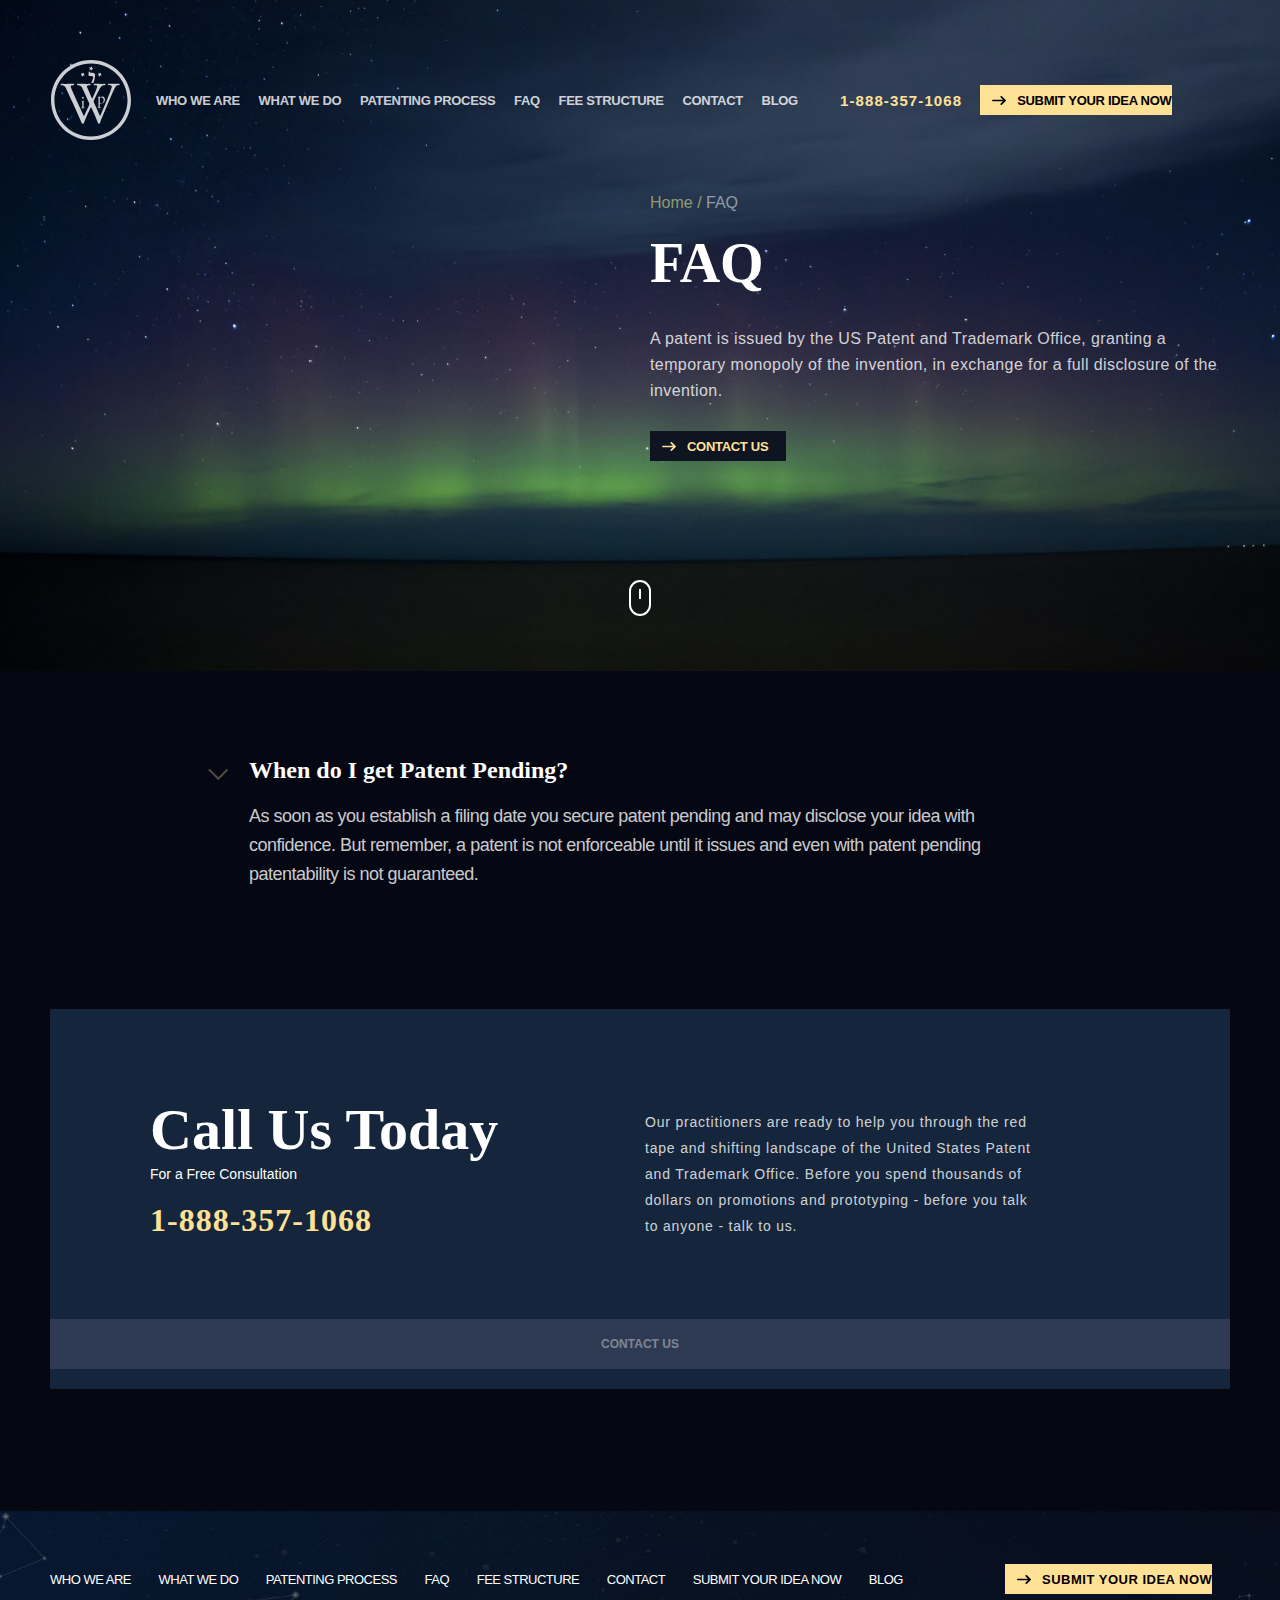
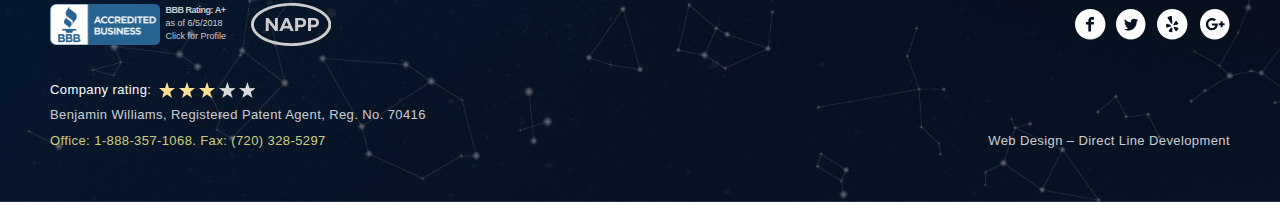
==== FAQ/index.html @ e8d1099b "first commit" ====
<!DOCTYPE html>
<html lang="en">
<head>
    <meta charset="utf-8">
    <meta name="viewport" content="width=device-width, initial-scale=1">
    <title>Williams Intellectual Property</title>
    <link rel="stylesheet" type="text/css" href="style.css">

    <link rel="apple-touch-icon" sizes="180x180" href="../apple-touch-icon.png">
    <link rel="icon" type="image/png" sizes="32x32" href="../favicon-32x32.png">
    <link rel="icon" type="image/png" sizes="16x16" href="../favicon-16x16.png">
    <link rel="manifest" href="../site.webmanifest">
    <link rel="mask-icon" href="../safari-pinned-tab.svg" color="#0e0e0c">
    <meta name="msapplication-TileColor" content="#2b5797">
    <meta name="theme-color" content="#ffffff">

</head>
<body>

<section class="BlockOne">

    <div class="Container">

        <header>

            <div class="MenuContainer">

                <div class="Logo"></div>

                <nav class="Nav">

                    <a href="#">Who we are</a>

                    <a href="#">What we do</a>

                    <a href="#">Patenting process</a>

                    <a href="#">FAQ</a>

                    <a href="#">Fee structure</a>

                    <a href="#">Contact</a>

                    <a href="#">Blog</a>

                </nav>

                <a href="#" class="Tel">1-888-357-1068</a>


                <nav class="Sandwich"></nav>


                <div class="Submit">

                    <a  href="#">
                        <div class="Icon_Arrow_B"></div>
                        <div class="ButtonText">Submit Your Idea Now</div>
                    </a>

                    <div class="HiddenButtons">

                        <a href="#">
                            <div class="Icon_Arrow_Y"></div>
                            <div class="ButtonText">Contact us</div>
                        </a>

                        <a href="#">
                            <div class="Icon_Arrow_Y"></div>
                            <div class="ButtonText">View Our Services</div>
                        </a>

                        <a href="#">
                            <div class="Icon_Arrow_Y"></div>
                            <div class="ButtonText">Download Patent Overview</div>
                        </a>

                    </div>

                </div>

            </div>

            <div class="StartContainer">

                    <header>
                        <nav><a href="../index.html">Home /</a> FAQ</nav>
                    </header>

                    <h2>FAQ</h2>

                    <p>A patent is issued by the US Patent and Trademark Office, granting a temporary monopoly of the invention, in exchange for a full disclosure of the invention.</p>

                    <footer>
                        <a href="#" class="Button">
                            <div class="Icon_Arrow_Y"></div>
                            <div class="ButtonText">Contact us</div>
                        </a>
                    </footer>

            </div>

            <div class="MouseContainer">

                <a href="#NextSection" class="Mouse"></a>

            </div>

        </header>

    </div>

</section>

<section class="BlockTwo">

    <div class="Container" id="NextSection">

        <main>

            <article>

                <section>

                    <div class="Control"></div>

                    <h1>When do I get Patent Pending?</h1>

                    <p>As soon as you establish a filing date you secure patent pending and may disclose your idea
                        with confidence. But remember, a patent is not enforceable until it issues and even with
                        patent pending patentability is not guaranteed.</p>

                </section>

            </article>

            <div class="CallUsToday">

                <div>
                    <h1>Call Us Today</h1>

                    <p>For a Free Consultation</p>

                    <a href="#" class="Tel">1-888-357-1068</a>
                </div>

                <p>Our practitioners are ready to help you through the red tape and shifting landscape of the United States Patent and Trademark Office. Before you spend thousands of dollars on promotions and prototyping - before you talk to anyone - talk to us.</p>

                <a href="#">Contact us</a>

            </div>

        </main>

    </div>

</section>

<section class="BlockThree">

    <div class="Container">

        <footer>

            <div class="FooterNav">

                <nav>

                    <a href="#">Who we are</a>

                    <a href="#">What we do</a>

                    <a href="#">Patenting process</a>

                    <a href="#" class="Nav_FAQ">FAQ</a>

                    <a href="#">Fee structure</a>

                    <a href="#">Contact</a>

                    <a href="#">Submit your idea now</a>

                    <a href="#">Blog</a>

                </nav>

                <a href="#" class="Button">
                    <div class="Icon_Arrow_B"></div>
                    <div class="ButtonText">Submit your idea now</div>
                </a>

            </div>

            <div class="Accredited">
                <div class="BBB"></div>
                <div class="BBBRating">
                    <p>BBB Rating: A+</p>
                    as of 6/5/2018<br>
                    Click for Profile</div>
                <div class="Napp"></div>
            </div>

            <div class="Socials">
                <a href="#" target="_blank" class="Social_1"></a>
                <a href="#" target="_blank" class="Social_2"></a>
                <a href="#" target="_blank" class="Social_3"></a>
                <a href="#" target="_blank" class="Social_4"></a>
            </div>

            <div class="StarRating">
                <div class="Text">Company rating:</div>
                <div class="Star_Y"></div>
                <div class="Star_Y"></div>
                <div class="Star_Y"></div>
                <div class="Star_W"></div>
                <div class="Star_W"></div>
            </div>

            <address class="Author">Benjamin Williams, Registered Patent Agent, Reg. No. 70416</address>

            <address class="Tel">Office: 1-888-357-1068. Fax: (720) 328-5297</address>

            <a href="#" target="_blank" class="Dev">Web Design &ndash; Direct Line Development</a>

            <script> </script>

        </footer>

    </div>

</section>

</body>
</html>
---- FAQ/style.css ----
@charset "UTF-8";
@import url("../static/fonts/signika/signika.css");
@import url("../static/fonts/playfair/playfair.css");
@import url("../static/fonts/roboto/roboto.css");
body {
  margin: 0;
  background-color: #050713;
}

.BlockOne {
  display: flex;
  justify-content: center;
  background: url("../static/bg/FAQ.jpg") no-repeat bottom/cover;
  width: 100%;
}
.BlockOne .Container {
  display: flex;
  margin-top: 59px;
  margin-bottom: 55px;
  width: 1180px;
}
.BlockOne .Container .MenuContainer {
  display: flex;
  flex-wrap: wrap;
  align-items: center;
  font-family: Signika, sans-serif;
  font-weight: 600;
  line-height: normal;
  font-size: 13px;
  letter-spacing: -0.3px;
  text-transform: uppercase;
  text-decoration: none;
  margin-bottom: 49px;
}
.BlockOne .Container .MenuContainer .Logo {
  width: 82px;
  height: 82px;
  background: url("../static/images/Sprait.svg") no-repeat;
  margin-right: 24px;
}
.BlockOne .Container .MenuContainer .Nav {
  display: flex;
  width: 642px;
  height: 18px;
  align-items: center;
  justify-content: space-between;
  margin-right: 42px;
}
.BlockOne .Container .MenuContainer .Nav a {
  color: rgba(255, 255, 255, 0.8);
  text-decoration: none;
  transition: 500ms;
}
.BlockOne .Container .MenuContainer .Nav a:hover {
  color: #FFE195;
  cursor: pointer;
}
.BlockOne .Container .MenuContainer .Tel {
  font-family: signika, sans-serif;
  margin-right: 18px;
  color: #FFE195;
  font-size: 15px;
  text-transform: uppercase;
  text-decoration: none;
  letter-spacing: 1.1px;
}
.BlockOne .Container .MenuContainer .Tel:hover {
  color: #E7CC89;
}
.BlockOne .Container .MenuContainer .Sandwich {
  width: 30px;
  height: 24px;
  background: url("../static/mobile_images/Mobile_sandwich.png") no-repeat;
}
.BlockOne .Container .MenuContainer .Submit {
  position: relative;
  z-index: 1;
}
.BlockOne .Container .MenuContainer .Submit:hover > .HiddenButtons {
  opacity: 1;
  pointer-events: auto;
}
.BlockOne .Container .MenuContainer .Submit > a {
  position: inherit;
  z-index: 2;
  display: flex;
  align-items: center;
  height: 30px;
  padding: 0;
  margin-bottom: 0;
  background: #FFE195;
  width: fit-content;
  text-decoration: none;
  color: black;
  transition: 500ms;
}
.BlockOne .Container .MenuContainer .Submit > a .ButtonText {
  white-space: nowrap;
  margin-left: 11px;
  font-family: Signika, sans-serif;
  font-weight: 600;
  line-height: normal;
  font-size: 13px;
  letter-spacing: -0.3px;
  text-transform: uppercase;
}
.BlockOne .Container .MenuContainer .Submit > a:hover {
  background: #E7CC89;
}
.BlockOne .Container .MenuContainer .Submit > a .Icon_Arrow_B {
  width: 14px;
  height: 9px;
  background: url("../static/images/Sprait.svg") no-repeat -1px -174px;
  margin-left: 12px;
  padding: 0;
}
.BlockOne .Container .MenuContainer .Submit .HiddenButtons {
  position: absolute;
  top: 0;
  padding-top: 36px;
  opacity: 0;
  pointer-events: none;
  transition: opacity 500ms;
  /*плавное появление блока скрытых кнопок*/
}
.BlockOne .Container .MenuContainer .Submit .HiddenButtons > a {
  display: inline-flex;
  justify-content: flex-start;
  align-items: center;
  height: 30px;
  padding: 0;
  margin-bottom: 0;
  background: #0E1420;
  width: fit-content;
  text-decoration: none;
  color: #FFE195;
  transition: 500ms;
}
.BlockOne .Container .MenuContainer .Submit .HiddenButtons > a .ButtonText {
  white-space: nowrap;
  padding-left: 11px;
  padding-right: 18px;
  font-family: Signika, sans-serif;
  font-weight: 600;
  line-height: normal;
  font-size: 13px;
  letter-spacing: -0.3px;
  text-transform: uppercase;
}
.BlockOne .Container .MenuContainer .Submit .HiddenButtons > a:hover {
  background: #E7CC89;
  color: black;
}
.BlockOne .Container .MenuContainer .Submit .HiddenButtons > a:not(:last-child) {
  margin-bottom: 6px;
}
.BlockOne .Container .MenuContainer .Submit .HiddenButtons > a .Icon_Arrow_Y {
  width: 14px;
  height: 9px;
  background: url("../static/images/Sprait.svg") no-repeat -1px -163px;
  margin-left: 12px;
  padding: 0;
}
.BlockOne .Container .MenuContainer .Submit .HiddenButtons > a:hover .Icon_Arrow_Y {
  background: url("../static/images/Sprait.svg") no-repeat -1px -174px;
}
.BlockOne .Container .StartContainer {
  display: flex;
  flex-direction: column;
  width: 580px;
  margin-bottom: 119px;
  margin-left: 600px;
}
.BlockOne .Container .StartContainer nav {
  height: 27px;
  font-family: signika, sans-serif;
  font-size: 16px;
  line-height: 26px;
  color: rgba(255, 255, 255, 0.5);
}
.BlockOne .Container .StartContainer nav > a {
  text-decoration: none;
  color: rgba(255, 255, 149, 0.5);
  transition: 500ms;
}
.BlockOne .Container .StartContainer nav > a:hover {
  color: #ffff95;
}
.BlockOne .Container .StartContainer h2 {
  margin: 0;
  padding: 0;
  height: 93px;
  font-family: playfair, serif;
  font-size: 56px;
  font-weight: 600;
  line-height: 93px;
  letter-spacing: -0.3px;
  color: #FFFFFF;
}
.BlockOne .Container .StartContainer p {
  height: 75px;
  margin-bottom: 30px;
  font-family: signika, sans-serif;
  font-size: 14px;
  font-style: normal;
  font-weight: normal;
  color: rgba(255, 255, 255, 0.8);
  letter-spacing: 0.4px;
  line-height: 26px;
  font-size: 16px;
}
.BlockOne .Container .StartContainer .Button {
  display: inline-flex;
  justify-content: flex-start;
  align-items: center;
  height: 30px;
  padding: 0;
  margin-bottom: 0;
  background: #0E1420;
  width: fit-content;
  text-decoration: none;
  color: #FFE195;
  transition: 500ms;
}
.BlockOne .Container .StartContainer .Button .ButtonText {
  white-space: nowrap;
  padding-left: 11px;
  padding-right: 18px;
  font-family: Signika, sans-serif;
  font-weight: 600;
  line-height: normal;
  font-size: 13px;
  letter-spacing: -0.3px;
  text-transform: uppercase;
}
.BlockOne .Container .StartContainer .Button:hover {
  background: #E7CC89;
  color: black;
}
.BlockOne .Container .StartContainer .Button .Icon_Arrow_Y {
  width: 14px;
  height: 9px;
  background: url("../static/images/Sprait.svg") no-repeat -1px -163px;
  margin-left: 12px;
  padding: 0;
}
.BlockOne .Container .StartContainer .Button:hover .Icon_Arrow_Y {
  background: url("../static/images/Sprait.svg") no-repeat -1px -174px;
}
.BlockOne .Container .MouseContainer {
  display: flex;
  justify-content: center;
}
.BlockOne .Container .MouseContainer .Mouse {
  width: 22px;
  height: 36px;
  background: url("../static/images/Mouse.svg") no-repeat;
  transition: 500ms;
}
.BlockOne .Container .MouseContainer .Mouse:hover {
  opacity: 0.5;
}

.BlockTwo {
  display: flex;
  justify-content: center;
}
.BlockTwo .Container {
  display: flex;
  margin-top: 86px;
  margin-bottom: 122px;
  width: 1180px;
}
.BlockTwo .Container article {
  display: flex;
  flex-direction: column;
  width: 817px;
  margin-left: 162px;
  margin-bottom: 120px;
}
.BlockTwo .Container article section {
  position: relative;
  display: flex;
  flex-direction: column;
  width: 817px;
}
.BlockTwo .Container article section:not(:last-child) {
  margin-bottom: 62px;
}
.BlockTwo .Container article section .Control {
  position: absolute;
  left: 0;
  top: 8px;
  width: 12px;
  height: 20px;
  background: url("../static/images/Sprait.svg") no-repeat -17px -163px;
  transform: rotate(90deg);
  opacity: 0.3;
  transition: 500ms;
}
.BlockTwo .Container article section .Control:hover {
  opacity: 1;
  cursor: pointer;
}
.BlockTwo .Container article section h1 {
  margin: 0 0 18px 37px;
  font-family: playfair, serif;
  font-weight: bold;
  font-size: 24px;
  color: #FFFFFF;
}
.BlockTwo .Container article section p {
  margin: 0 0 0 37px;
  font-family: signika, sans-serif;
  font-size: 18px;
  letter-spacing: -0.5px;
  line-height: 29px;
  color: rgba(255, 255, 255, 0.8);
}
.BlockTwo .Container .CallUsToday {
  display: flex;
  position: relative;
  height: 380px;
  width: 1180px;
  background-color: rgba(27, 49, 75, 0.75);
}
.BlockTwo .Container .CallUsToday > div {
  margin: 95px 115px 0 100px;
  width: 380px;
  height: 160px;
}
.BlockTwo .Container .CallUsToday > div h1 {
  margin-top: 0;
  margin-bottom: 5px;
  font-family: playfair, serif;
  font-size: 58px;
  font-style: normal;
  font-weight: bold;
  color: #FFFFFF;
  letter-spacing: 0;
  line-height: 52px;
}
.BlockTwo .Container .CallUsToday > div > p {
  margin: 0 0 15px 0;
  font-family: signika, sans-serif;
  font-size: 14px;
  font-style: normal;
  font-weight: normal;
  color: #FFFFFF;
  letter-spacing: 0;
  line-height: 26px;
}
.BlockTwo .Container .CallUsToday > div .Tel {
  height: 43px;
  font-family: playfair, serif;
  font-size: 32px;
  font-style: normal;
  font-weight: bold;
  color: #FFE195;
  letter-spacing: 1px;
  line-height: normal;
  text-decoration: none;
}
.BlockTwo .Container .CallUsToday > p {
  margin: 100px 0 0 0;
  width: 390px;
  height: 131px;
  font-family: signika, sans-serif;
  font-size: 14px;
  font-style: normal;
  font-weight: normal;
  color: rgba(255, 255, 255, 0.8);
  letter-spacing: 0.4px;
  line-height: 26px;
  letter-spacing: 0.8px;
}
.BlockTwo .Container .CallUsToday > a {
  position: absolute;
  left: 0;
  right: 0;
  bottom: 20px;
  height: 50px;
  line-height: 50px;
  background-color: #2D3A52;
  color: rgba(255, 255, 255, 0.4);
  font-family: signika, sans-serif;
  text-align: center;
  text-transform: uppercase;
  text-decoration: none;
  letter-spacing: 0;
  font-style: normal;
  font-weight: 600;
  font-size: 12px;
  transition: 500ms;
}
.BlockTwo .Container .CallUsToday > a:hover {
  background: #FFE195;
  color: black;
  cursor: pointer;
}

.BlockThree {
  display: flex;
  justify-content: center;
  background: url("../static/bg/Footer.jpg") no-repeat center/cover;
  width: 100%;
}
.BlockThree .Container {
  position: relative;
  display: flex;
  width: 1180px;
  height: 235px;
  margin-bottom: 56px;
}
.BlockThree .Container .FooterNav {
  display: flex;
  justify-content: space-between;
  align-items: center;
  margin-top: 53px;
}
.BlockThree .Container .FooterNav nav {
  display: flex;
  justify-content: space-between;
  width: 853px;
  margin-right: 102px;
}
.BlockThree .Container .FooterNav nav a {
  font-family: signika, sans-serif;
  font-size: 13px;
  font-style: normal;
  font-weight: normal;
  letter-spacing: -0.5px;
  line-height: normal;
  color: #FFFFFF;
  text-decoration: none;
  text-transform: uppercase;
  transition: 500ms;
}
.BlockThree .Container .FooterNav nav a:hover {
  color: #FFE195;
  cursor: pointer;
}
.BlockThree .Container .FooterNav .Button {
  display: flex;
  align-items: center;
  height: 30px;
  padding: 0;
  margin-bottom: 0;
  background: #FFE195;
  width: fit-content;
  text-decoration: none;
  color: black;
  transition: 500ms;
}
.BlockThree .Container .FooterNav .Button .ButtonText {
  white-space: nowrap;
  margin-left: 11px;
  font-family: Signika, sans-serif;
  font-weight: 600;
  line-height: normal;
  font-size: 13px;
  letter-spacing: -0.3px;
  text-transform: uppercase;
}
.BlockThree .Container .FooterNav .Button:hover {
  background: #E7CC89;
}
.BlockThree .Container .FooterNav .Button .Icon_Arrow_B {
  width: 14px;
  height: 9px;
  background: url("../static/images/Sprait.svg") no-repeat -1px -174px;
  margin-left: 12px;
  padding: 0;
}
.BlockThree .Container .FooterNav .Button .ButtonText {
  letter-spacing: 0.5px;
}
.BlockThree .Container .Accredited {
  position: absolute;
  top: 73px;
  left: 0;
  display: flex;
  width: 281px;
  height: 50px;
  margin-top: 15px;
  align-items: center;
}
.BlockThree .Container .Accredited .BBB {
  background: url("../static/images/footer_img/BBBAccredited.png") no-repeat;
  background-size: contain;
  width: 110px;
  height: 41px;
  margin-right: 6px;
}
.BlockThree .Container .Accredited .BBBRating {
  width: 61px;
  height: 40px;
  color: #CDCDCF;
  font-family: signika, sans-serif;
  font-style: normal;
  line-height: 13px;
  font-size: 9px;
}
.BlockThree .Container .Accredited .BBBRating > p {
  margin: 0;
  font-weight: 600;
  letter-spacing: -0.5px;
}
.BlockThree .Container .Accredited .Napp {
  background: url("../static/images/footer_img/NAPP.svg") no-repeat;
  width: 80px;
  height: 43px;
  margin-left: 25px;
}
.BlockThree .Container .Socials {
  position: absolute;
  top: 98px;
  right: 0;
  display: flex;
}
.BlockThree .Container .Socials a {
  width: 31.5px;
  height: 31.5px;
  transition: 500ms;
}
.BlockThree .Container .Socials a:hover {
  opacity: 0.5;
}
.BlockThree .Container .Socials .Social_1 {
  background: url("../static/images/Sprait.svg") no-repeat 0 -185px;
  margin-right: 10px;
}
.BlockThree .Container .Socials .Social_2 {
  background: url("../static/images/Sprait.svg") no-repeat -33px -185px;
  margin-right: 10px;
}
.BlockThree .Container .Socials .Social_3 {
  background: url("../static/images/Sprait.svg") no-repeat -65px -185px;
  margin-right: 10px;
}
.BlockThree .Container .Socials .Social_4 {
  background: url("../static/images/Sprait.svg") no-repeat -96px -185px;
}
.BlockThree .Container .StarRating {
  position: absolute;
  display: flex;
  align-items: center;
  top: 171px;
  left: 0;
}
.BlockThree .Container .StarRating .Text {
  font-family: roboto, sans-serif;
  font-size: 13px;
  font-style: normal;
  font-weight: normal;
  line-height: 10px;
  letter-spacing: 0.4px;
  color: #FFFFFF;
  margin-right: 8px;
}
.BlockThree .Container .StarRating .Star_Y {
  background: url("../static/images/Sprait.svg") no-repeat -31px -165px;
  width: 16px;
  height: 16px;
  margin-right: 4px;
}
.BlockThree .Container .StarRating .Star_W {
  background: url("../static/images/footer_img/Star_W.png") no-repeat;
  width: 16px;
  height: 16px;
  margin-right: 4px;
}
.BlockThree .Container .Author {
  position: absolute;
  bottom: 26px;
  left: 0;
  font-family: roboto, sans-serif;
  font-size: 13px;
  font-style: normal;
  font-weight: normal;
  line-height: 10px;
  letter-spacing: 0.4px;
  color: rgba(255, 255, 255, 0.8);
}
.BlockThree .Container .Tel {
  position: absolute;
  bottom: 0;
  left: 0;
  font-family: roboto, sans-serif;
  font-size: 13px;
  font-style: normal;
  font-weight: normal;
  line-height: 10px;
  letter-spacing: 0.4px;
  color: rgba(255, 255, 149, 0.8);
}
.BlockThree .Container .Dev {
  position: absolute;
  bottom: 0;
  right: 0;
  text-decoration: none;
  font-family: roboto, sans-serif;
  font-size: 13px;
  font-style: normal;
  font-weight: normal;
  line-height: 10px;
  letter-spacing: 0.4px;
  color: rgba(255, 255, 255, 0.8);
  transition: 500ms;
}
.BlockThree .Container .Dev:hover {
  color: #FFFFFF;
}

@media screen and (min-width: 600px) {
  .BlockOne .Container .MenuContainer .Sandwich {
    display: none;
  }
}

/*# sourceMappingURL=style.css.map */
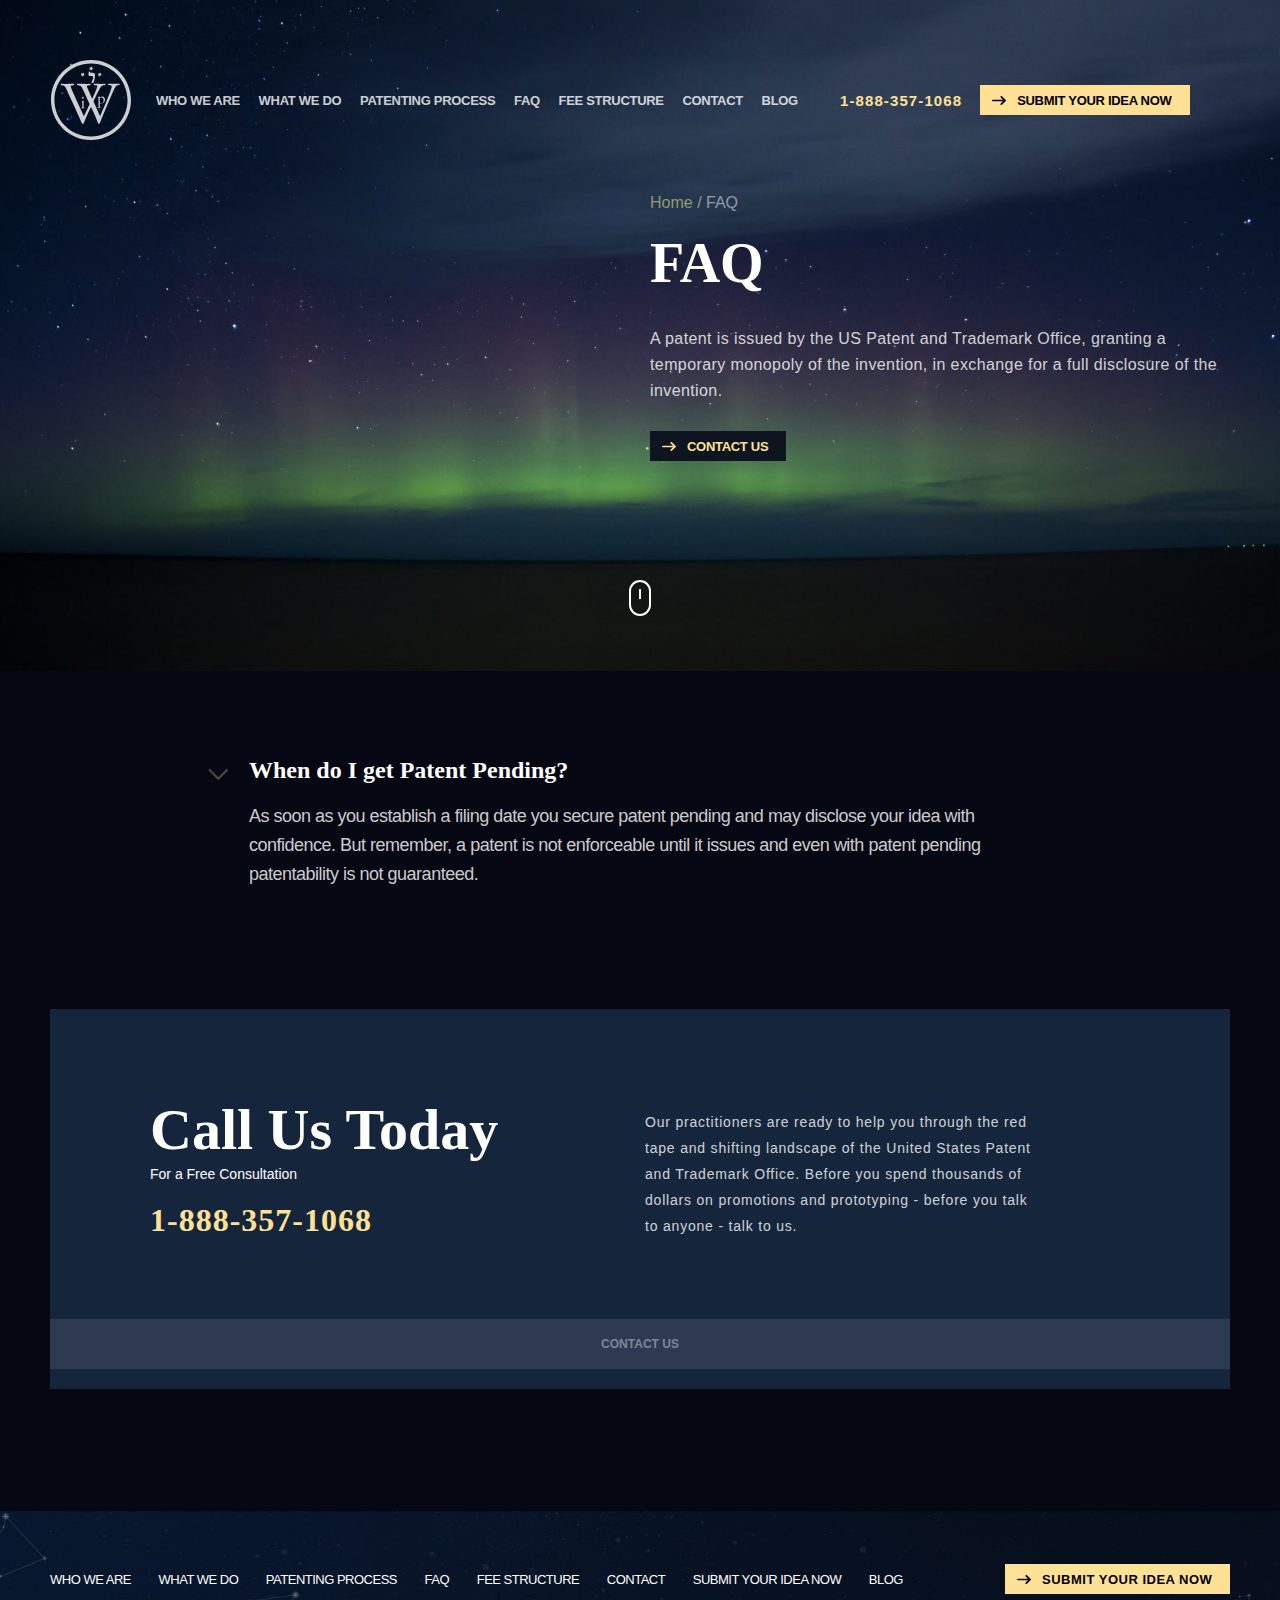
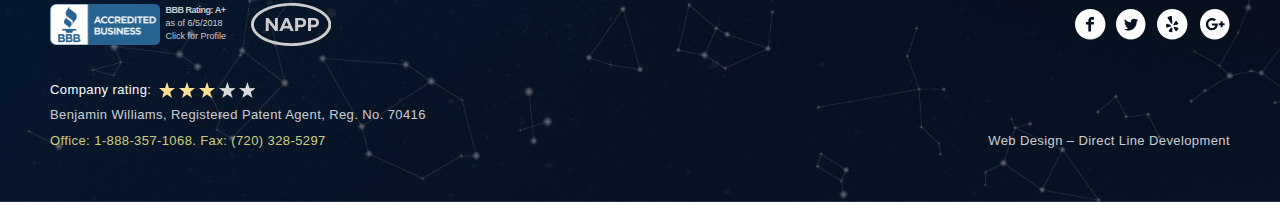
==== commit fc89d327: "Добавлен transition на картинки в блоге. Отредактированы кнопки Submit на странице FAQ. Отредактиров" ====
--- a/FAQ/index.html
+++ b/FAQ/index.html
@@ -54,8 +54,10 @@
                 <div class="Submit">
 
                     <a  href="#">
-                        <div class="Icon_Arrow_B"></div>
-                        <div class="ButtonText">Submit Your Idea Now</div>
+                        <div>
+                            <div class="Icon_Arrow_B"></div>
+                            <div class="ButtonText">Submit Your Idea Now</div>
+                        </div>
                     </a>
 
                     <div class="HiddenButtons">
@@ -185,8 +187,10 @@
                 </nav>
 
                 <a href="#" class="Button">
-                    <div class="Icon_Arrow_B"></div>
-                    <div class="ButtonText">Submit your idea now</div>
+                    <div>
+                        <div class="Icon_Arrow_B"></div>
+                        <div class="ButtonText">Submit your idea now</div>
+                    </div>
                 </a>
 
             </div>
--- a/FAQ/style.css
+++ b/FAQ/style.css
@@ -107,11 +107,16 @@
 .BlockOne .Container .MenuContainer .Submit > a:hover {
   background: #E7CC89;
 }
-.BlockOne .Container .MenuContainer .Submit > a .Icon_Arrow_B {
+.BlockOne .Container .MenuContainer .Submit > a > div {
+  display: flex;
+  align-items: center;
+  margin-left: 12px;
+  margin-right: 18px;
+}
+.BlockOne .Container .MenuContainer .Submit > a > div .Icon_Arrow_B {
   width: 14px;
   height: 9px;
   background: url("../static/images/Sprait.svg") no-repeat -1px -174px;
-  margin-left: 12px;
   padding: 0;
 }
 .BlockOne .Container .MenuContainer .Submit .HiddenButtons {
@@ -465,14 +470,19 @@
 .BlockThree .Container .FooterNav .Button:hover {
   background: #E7CC89;
 }
-.BlockThree .Container .FooterNav .Button .Icon_Arrow_B {
+.BlockThree .Container .FooterNav .Button > div {
+  display: flex;
+  align-items: center;
+  margin-left: 12px;
+  margin-right: 18px;
+}
+.BlockThree .Container .FooterNav .Button > div .Icon_Arrow_B {
   width: 14px;
   height: 9px;
   background: url("../static/images/Sprait.svg") no-repeat -1px -174px;
-  margin-left: 12px;
-  padding: 0;
-}
-.BlockThree .Container .FooterNav .Button .ButtonText {
+  padding: 0;
+}
+.BlockThree .Container .FooterNav .Button > div .ButtonText {
   letter-spacing: 0.5px;
 }
 .BlockThree .Container .Accredited {
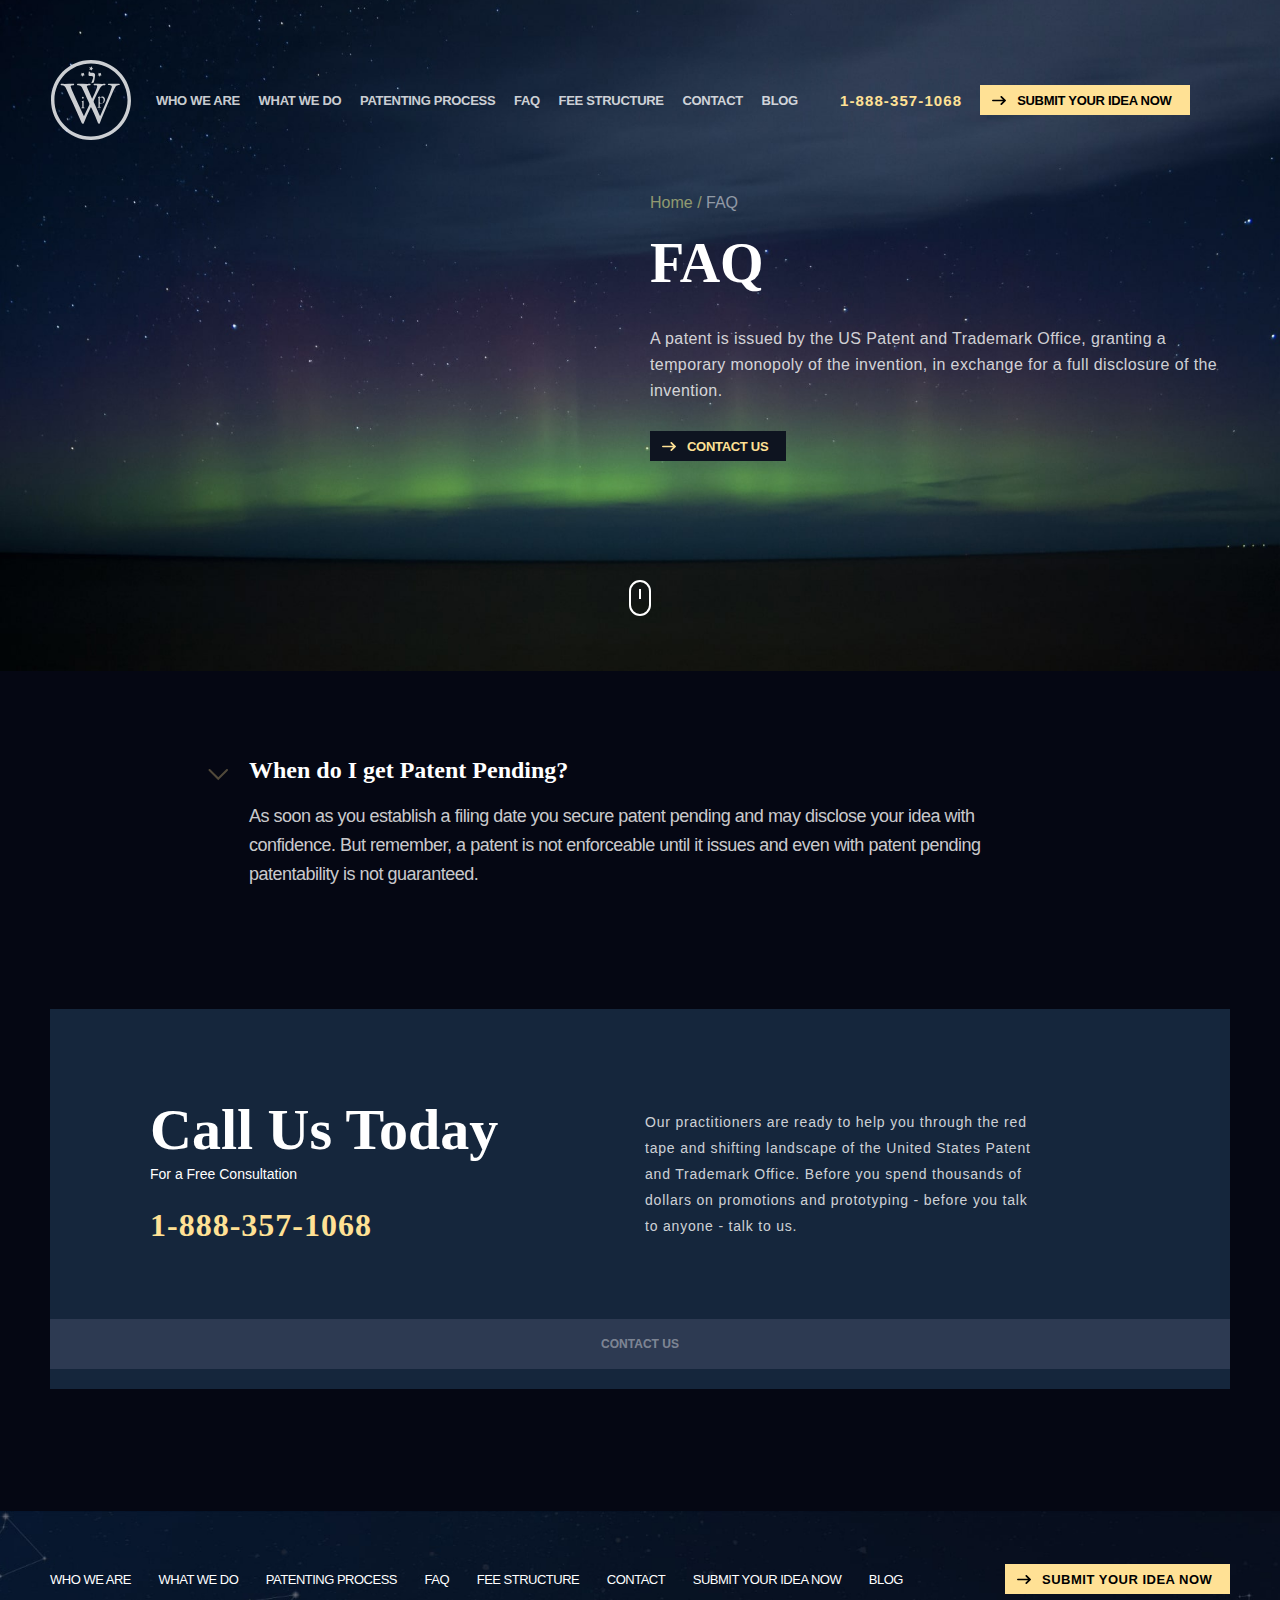
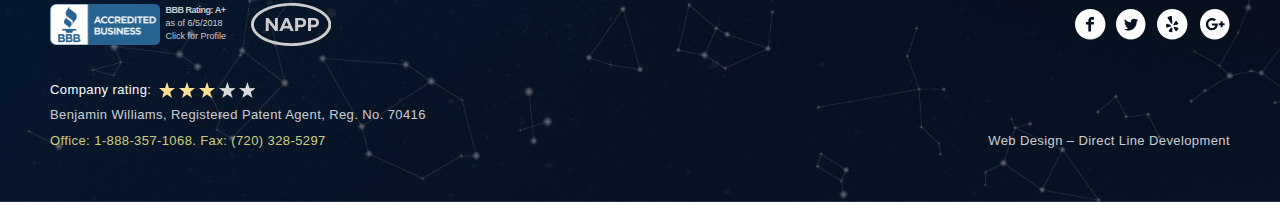
==== commit fa101e90: "ДЗ по JS: 1 - 5." ====
--- a/FAQ/index.html
+++ b/FAQ/index.html
@@ -3,7 +3,9 @@
 <head>
     <meta charset="utf-8">
     <meta name="viewport" content="width=device-width, initial-scale=1">
+
     <title>Williams Intellectual Property</title>
+
     <link rel="stylesheet" type="text/css" href="style.css">
 
     <link rel="apple-touch-icon" sizes="180x180" href="../apple-touch-icon.png">
@@ -83,33 +85,42 @@
 
             </div>
 
-            <div class="StartContainer">
-
-                    <header>
-                        <nav><a href="../index.html">Home /</a> FAQ</nav>
-                    </header>
-
-                    <h2>FAQ</h2>
-
-                    <p>A patent is issued by the US Patent and Trademark Office, granting a temporary monopoly of the invention, in exchange for a full disclosure of the invention.</p>
-
-                    <footer>
-                        <a href="#" class="Button">
-                            <div class="Icon_Arrow_Y"></div>
-                            <div class="ButtonText">Contact us</div>
-                        </a>
-                    </footer>
-
-            </div>
-
-            <div class="MouseContainer">
-
-                <a href="#NextSection" class="Mouse"></a>
-
-            </div>
-
         </header>
 
+        <div class="StartContainer">
+
+            <main>
+
+                <header>
+                    <nav><a href="../index.html">Home /</a> FAQ</nav>
+                </header>
+
+                <h1>FAQ</h1>
+
+                <p>A patent is issued by the US Patent and Trademark Office, granting a temporary monopoly of the invention, in exchange for a full disclosure of the invention.</p>
+
+                <footer>
+
+                    <a href="#" class="Button">
+
+                        <div class="Icon_Arrow_Y"></div>
+
+                        <div class="ButtonText">Contact us</div>
+
+                    </a>
+
+                </footer>
+
+            </main>
+
+        </div>
+
+        <div class="MouseContainer">
+
+            <a href="#NextSection" class="Mouse"></a>
+
+        </div>
+
     </div>
 
 </section>
@@ -118,41 +129,39 @@
 
     <div class="Container" id="NextSection">
 
-        <main>
-
-            <article>
-
-                <section>
-
-                    <div class="Control"></div>
-
-                    <h1>When do I get Patent Pending?</h1>
-
-                    <p>As soon as you establish a filing date you secure patent pending and may disclose your idea
-                        with confidence. But remember, a patent is not enforceable until it issues and even with
-                        patent pending patentability is not guaranteed.</p>
-
-                </section>
-
-            </article>
-
-            <div class="CallUsToday">
-
-                <div>
-                    <h1>Call Us Today</h1>
-
-                    <p>For a Free Consultation</p>
-
-                    <a href="#" class="Tel">1-888-357-1068</a>
-                </div>
-
-                <p>Our practitioners are ready to help you through the red tape and shifting landscape of the United States Patent and Trademark Office. Before you spend thousands of dollars on promotions and prototyping - before you talk to anyone - talk to us.</p>
-
-                <a href="#">Contact us</a>
-
-            </div>
-
-        </main>
+        <article>
+
+            <section>
+
+                <div class="Control"></div>
+
+                <h1>When do I get Patent Pending?</h1>
+
+                <p>As soon as you establish a filing date you secure patent pending and may disclose your idea
+                    with confidence. But remember, a patent is not enforceable until it issues and even with
+                    patent pending patentability is not guaranteed.</p>
+
+            </section>
+
+        </article>
+
+        <div class="CallUsToday">
+
+            <div class="Wrapper">
+
+                <h2>Call Us Today</h2>
+
+                <p>For a Free Consultation</p>
+
+                <a href="#" class="Tel">1-888-357-1068</a>
+
+            </div>
+
+            <p>Our practitioners are ready to help you through the red tape and shifting landscape of the United States Patent and Trademark Office. Before you spend thousands of dollars on promotions and prototyping - before you talk to anyone - talk to us.</p>
+
+            <a href="#" class="ContactUs">Contact us</a>
+
+        </div>
 
     </div>
 
--- a/FAQ/style.css
+++ b/FAQ/style.css
@@ -15,11 +15,13 @@
 }
 .BlockOne .Container {
   display: flex;
+  flex-direction: column;
+  align-items: flex-start;
   margin-top: 59px;
   margin-bottom: 55px;
   width: 1180px;
 }
-.BlockOne .Container .MenuContainer {
+.BlockOne .Container header .MenuContainer {
   display: flex;
   flex-wrap: wrap;
   align-items: center;
@@ -32,13 +34,13 @@
   text-decoration: none;
   margin-bottom: 49px;
 }
-.BlockOne .Container .MenuContainer .Logo {
+.BlockOne .Container header .MenuContainer .Logo {
   width: 82px;
   height: 82px;
   background: url("../static/images/Sprait.svg") no-repeat;
   margin-right: 24px;
 }
-.BlockOne .Container .MenuContainer .Nav {
+.BlockOne .Container header .MenuContainer .Nav {
   display: flex;
   width: 642px;
   height: 18px;
@@ -46,16 +48,16 @@
   justify-content: space-between;
   margin-right: 42px;
 }
-.BlockOne .Container .MenuContainer .Nav a {
+.BlockOne .Container header .MenuContainer .Nav a {
   color: rgba(255, 255, 255, 0.8);
   text-decoration: none;
   transition: 500ms;
 }
-.BlockOne .Container .MenuContainer .Nav a:hover {
+.BlockOne .Container header .MenuContainer .Nav a:hover {
   color: #FFE195;
   cursor: pointer;
 }
-.BlockOne .Container .MenuContainer .Tel {
+.BlockOne .Container header .MenuContainer .Tel {
   font-family: signika, sans-serif;
   margin-right: 18px;
   color: #FFE195;
@@ -64,23 +66,23 @@
   text-decoration: none;
   letter-spacing: 1.1px;
 }
-.BlockOne .Container .MenuContainer .Tel:hover {
+.BlockOne .Container header .MenuContainer .Tel:hover {
   color: #E7CC89;
 }
-.BlockOne .Container .MenuContainer .Sandwich {
+.BlockOne .Container header .MenuContainer .Sandwich {
   width: 30px;
   height: 24px;
   background: url("../static/mobile_images/Mobile_sandwich.png") no-repeat;
 }
-.BlockOne .Container .MenuContainer .Submit {
+.BlockOne .Container header .MenuContainer .Submit {
   position: relative;
   z-index: 1;
 }
-.BlockOne .Container .MenuContainer .Submit:hover > .HiddenButtons {
+.BlockOne .Container header .MenuContainer .Submit:hover > .HiddenButtons {
   opacity: 1;
   pointer-events: auto;
 }
-.BlockOne .Container .MenuContainer .Submit > a {
+.BlockOne .Container header .MenuContainer .Submit > a {
   position: inherit;
   z-index: 2;
   display: flex;
@@ -94,7 +96,7 @@
   color: black;
   transition: 500ms;
 }
-.BlockOne .Container .MenuContainer .Submit > a .ButtonText {
+.BlockOne .Container header .MenuContainer .Submit > a .ButtonText {
   white-space: nowrap;
   margin-left: 11px;
   font-family: Signika, sans-serif;
@@ -104,22 +106,22 @@
   letter-spacing: -0.3px;
   text-transform: uppercase;
 }
-.BlockOne .Container .MenuContainer .Submit > a:hover {
+.BlockOne .Container header .MenuContainer .Submit > a:hover {
   background: #E7CC89;
 }
-.BlockOne .Container .MenuContainer .Submit > a > div {
+.BlockOne .Container header .MenuContainer .Submit > a > div {
   display: flex;
   align-items: center;
   margin-left: 12px;
   margin-right: 18px;
 }
-.BlockOne .Container .MenuContainer .Submit > a > div .Icon_Arrow_B {
+.BlockOne .Container header .MenuContainer .Submit > a > div .Icon_Arrow_B {
   width: 14px;
   height: 9px;
   background: url("../static/images/Sprait.svg") no-repeat -1px -174px;
   padding: 0;
 }
-.BlockOne .Container .MenuContainer .Submit .HiddenButtons {
+.BlockOne .Container header .MenuContainer .Submit .HiddenButtons {
   position: absolute;
   top: 0;
   padding-top: 36px;
@@ -128,7 +130,7 @@
   transition: opacity 500ms;
   /*плавное появление блока скрытых кнопок*/
 }
-.BlockOne .Container .MenuContainer .Submit .HiddenButtons > a {
+.BlockOne .Container header .MenuContainer .Submit .HiddenButtons > a {
   display: inline-flex;
   justify-content: flex-start;
   align-items: center;
@@ -141,7 +143,7 @@
   color: #FFE195;
   transition: 500ms;
 }
-.BlockOne .Container .MenuContainer .Submit .HiddenButtons > a .ButtonText {
+.BlockOne .Container header .MenuContainer .Submit .HiddenButtons > a .ButtonText {
   white-space: nowrap;
   padding-left: 11px;
   padding-right: 18px;
@@ -152,46 +154,47 @@
   letter-spacing: -0.3px;
   text-transform: uppercase;
 }
-.BlockOne .Container .MenuContainer .Submit .HiddenButtons > a:hover {
+.BlockOne .Container header .MenuContainer .Submit .HiddenButtons > a:hover {
   background: #E7CC89;
   color: black;
 }
-.BlockOne .Container .MenuContainer .Submit .HiddenButtons > a:not(:last-child) {
+.BlockOne .Container header .MenuContainer .Submit .HiddenButtons > a:not(:last-child) {
   margin-bottom: 6px;
 }
-.BlockOne .Container .MenuContainer .Submit .HiddenButtons > a .Icon_Arrow_Y {
+.BlockOne .Container header .MenuContainer .Submit .HiddenButtons > a .Icon_Arrow_Y {
   width: 14px;
   height: 9px;
   background: url("../static/images/Sprait.svg") no-repeat -1px -163px;
   margin-left: 12px;
   padding: 0;
 }
-.BlockOne .Container .MenuContainer .Submit .HiddenButtons > a:hover .Icon_Arrow_Y {
+.BlockOne .Container header .MenuContainer .Submit .HiddenButtons > a:hover .Icon_Arrow_Y {
   background: url("../static/images/Sprait.svg") no-repeat -1px -174px;
 }
 .BlockOne .Container .StartContainer {
   display: flex;
   flex-direction: column;
-  width: 580px;
+  align-items: flex-end;
+  width: 100%;
   margin-bottom: 119px;
-  margin-left: 600px;
-}
-.BlockOne .Container .StartContainer nav {
+}
+.BlockOne .Container .StartContainer main nav {
   height: 27px;
   font-family: signika, sans-serif;
   font-size: 16px;
   line-height: 26px;
   color: rgba(255, 255, 255, 0.5);
 }
-.BlockOne .Container .StartContainer nav > a {
+.BlockOne .Container .StartContainer main nav > a {
   text-decoration: none;
   color: rgba(255, 255, 149, 0.5);
   transition: 500ms;
 }
-.BlockOne .Container .StartContainer nav > a:hover {
+.BlockOne .Container .StartContainer main nav > a:hover {
   color: #ffff95;
 }
-.BlockOne .Container .StartContainer h2 {
+.BlockOne .Container .StartContainer main h1 {
+  width: 580px;
   margin: 0;
   padding: 0;
   height: 93px;
@@ -202,7 +205,8 @@
   letter-spacing: -0.3px;
   color: #FFFFFF;
 }
-.BlockOne .Container .StartContainer p {
+.BlockOne .Container .StartContainer main p {
+  width: 580px;
   height: 75px;
   margin-bottom: 30px;
   font-family: signika, sans-serif;
@@ -214,7 +218,7 @@
   line-height: 26px;
   font-size: 16px;
 }
-.BlockOne .Container .StartContainer .Button {
+.BlockOne .Container .StartContainer main .Button {
   display: inline-flex;
   justify-content: flex-start;
   align-items: center;
@@ -227,7 +231,7 @@
   color: #FFE195;
   transition: 500ms;
 }
-.BlockOne .Container .StartContainer .Button .ButtonText {
+.BlockOne .Container .StartContainer main .Button .ButtonText {
   white-space: nowrap;
   padding-left: 11px;
   padding-right: 18px;
@@ -238,23 +242,24 @@
   letter-spacing: -0.3px;
   text-transform: uppercase;
 }
-.BlockOne .Container .StartContainer .Button:hover {
+.BlockOne .Container .StartContainer main .Button:hover {
   background: #E7CC89;
   color: black;
 }
-.BlockOne .Container .StartContainer .Button .Icon_Arrow_Y {
+.BlockOne .Container .StartContainer main .Button .Icon_Arrow_Y {
   width: 14px;
   height: 9px;
   background: url("../static/images/Sprait.svg") no-repeat -1px -163px;
   margin-left: 12px;
   padding: 0;
 }
-.BlockOne .Container .StartContainer .Button:hover .Icon_Arrow_Y {
+.BlockOne .Container .StartContainer main .Button:hover .Icon_Arrow_Y {
   background: url("../static/images/Sprait.svg") no-repeat -1px -174px;
 }
 .BlockOne .Container .MouseContainer {
   display: flex;
   justify-content: center;
+  width: 100%;
 }
 .BlockOne .Container .MouseContainer .Mouse {
   width: 22px;
@@ -272,6 +277,7 @@
 }
 .BlockTwo .Container {
   display: flex;
+  flex-direction: column;
   margin-top: 86px;
   margin-bottom: 122px;
   width: 1180px;
@@ -324,17 +330,15 @@
 }
 .BlockTwo .Container .CallUsToday {
   display: flex;
-  position: relative;
-  height: 380px;
-  width: 1180px;
+  flex-wrap: wrap;
   background-color: rgba(27, 49, 75, 0.75);
 }
-.BlockTwo .Container .CallUsToday > div {
-  margin: 95px 115px 0 100px;
+.BlockTwo .Container .CallUsToday .Wrapper {
+  margin: 95px 115px 55px 100px;
   width: 380px;
   height: 160px;
 }
-.BlockTwo .Container .CallUsToday > div h1 {
+.BlockTwo .Container .CallUsToday .Wrapper h2 {
   margin-top: 0;
   margin-bottom: 5px;
   font-family: playfair, serif;
@@ -345,8 +349,8 @@
   letter-spacing: 0;
   line-height: 52px;
 }
-.BlockTwo .Container .CallUsToday > div > p {
-  margin: 0 0 15px 0;
+.BlockTwo .Container .CallUsToday .Wrapper > p {
+  margin: 0 0 20px 0;
   font-family: signika, sans-serif;
   font-size: 14px;
   font-style: normal;
@@ -355,7 +359,7 @@
   letter-spacing: 0;
   line-height: 26px;
 }
-.BlockTwo .Container .CallUsToday > div .Tel {
+.BlockTwo .Container .CallUsToday .Wrapper .Tel {
   height: 43px;
   font-family: playfair, serif;
   font-size: 32px;
@@ -379,13 +383,15 @@
   line-height: 26px;
   letter-spacing: 0.8px;
 }
-.BlockTwo .Container .CallUsToday > a {
-  position: absolute;
+.BlockTwo .Container .CallUsToday .ContactUs {
+  /*position: absolute;
   left: 0;
   right: 0;
-  bottom: 20px;
+  bottom: 20px;*/
+  width: 100%;
   height: 50px;
   line-height: 50px;
+  margin-bottom: 20px;
   background-color: #2D3A52;
   color: rgba(255, 255, 255, 0.4);
   font-family: signika, sans-serif;
@@ -398,7 +404,7 @@
   font-size: 12px;
   transition: 500ms;
 }
-.BlockTwo .Container .CallUsToday > a:hover {
+.BlockTwo .Container .CallUsToday .ContactUs:hover {
   background: #FFE195;
   color: black;
   cursor: pointer;
@@ -623,7 +629,7 @@
 }
 
 @media screen and (min-width: 600px) {
-  .BlockOne .Container .MenuContainer .Sandwich {
+  .BlockOne .Container header .MenuContainer .Sandwich {
     display: none;
   }
 }
